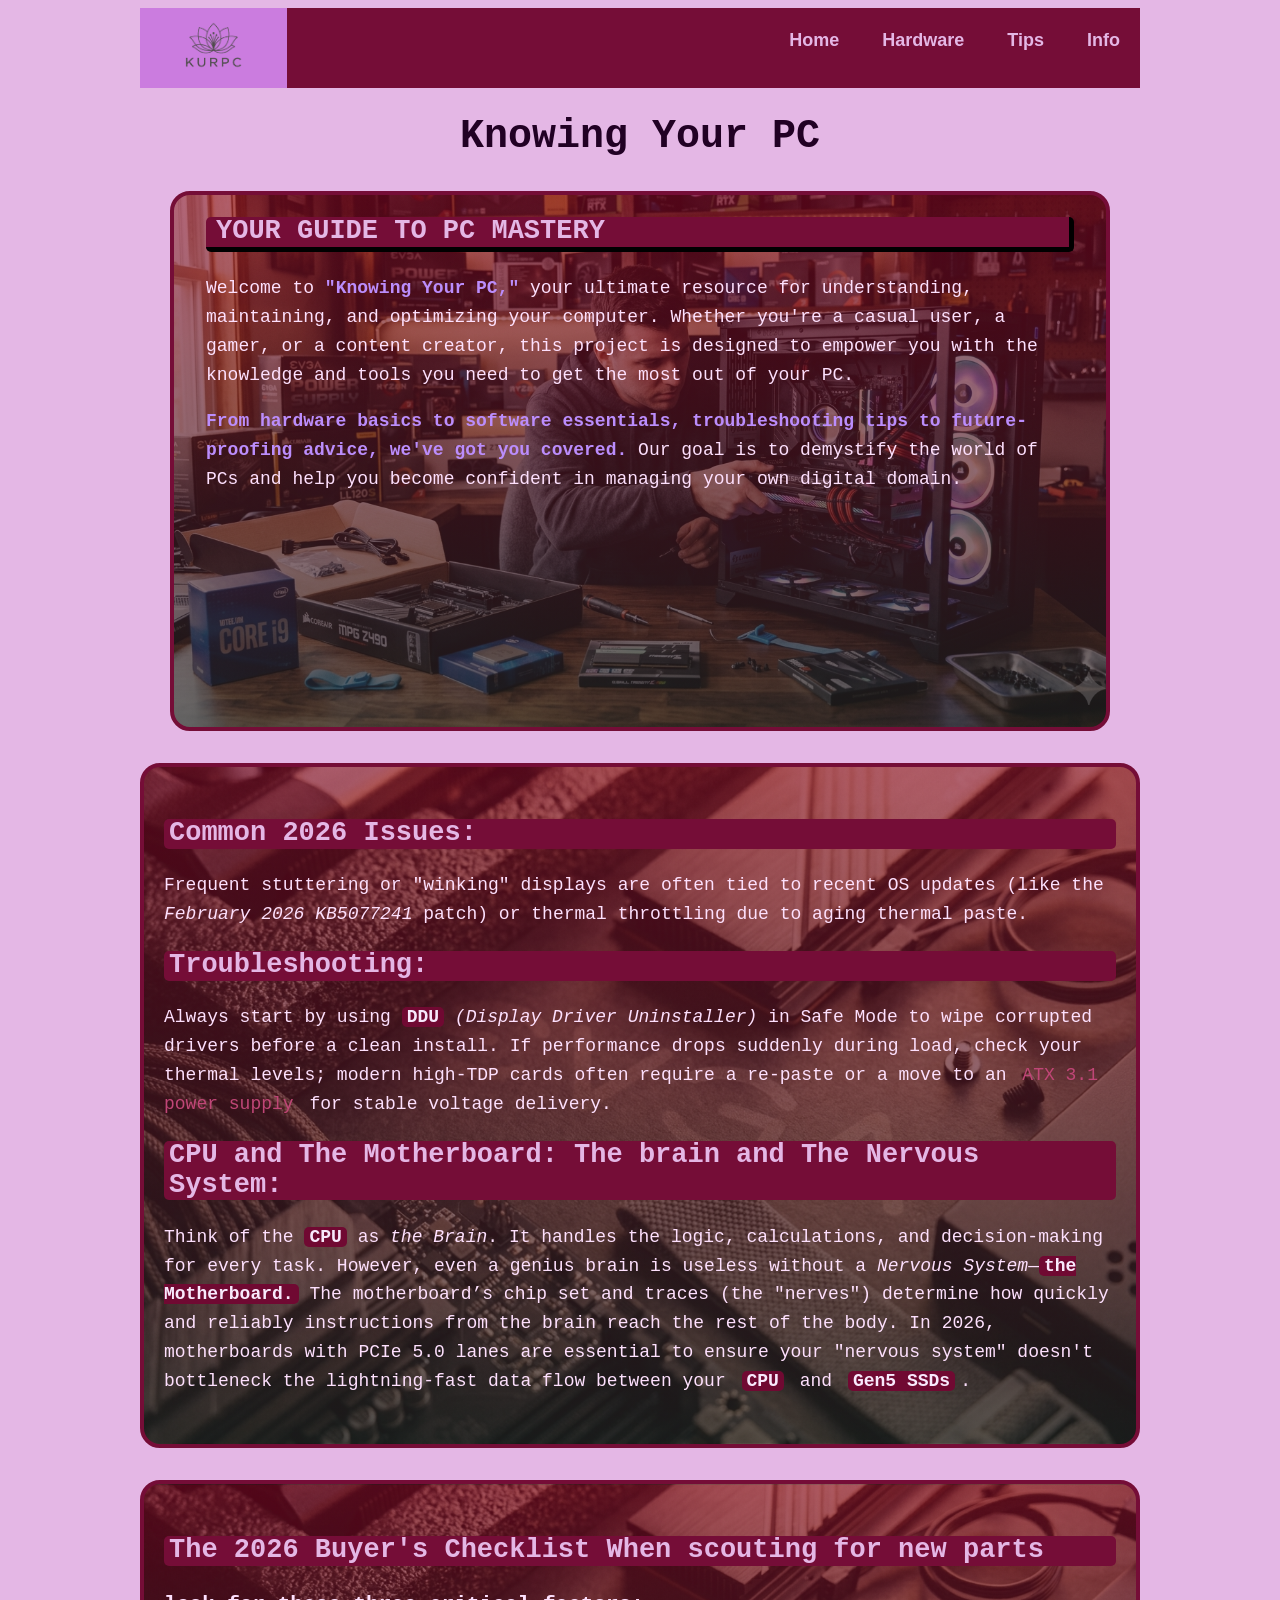
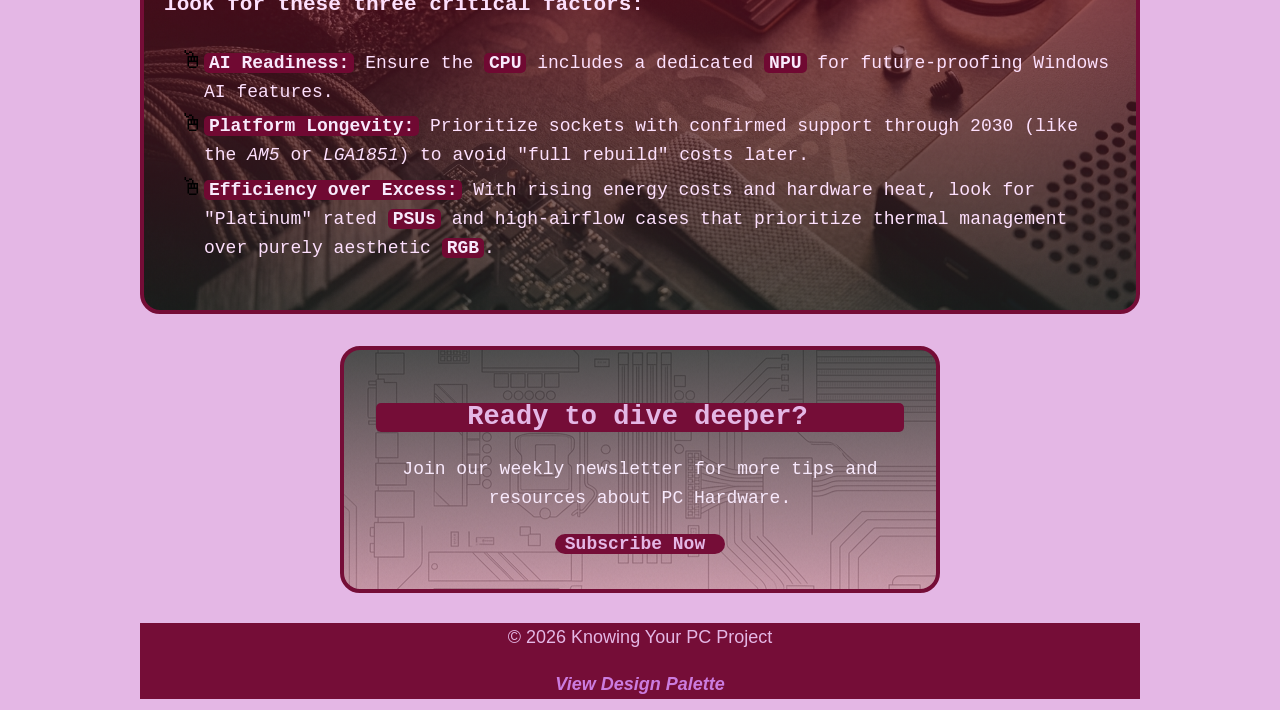
==== final/index.html @ 4963d207 "final folder setup" ====
<!DOCTYPE html>
<html lang="en">
  <head>
    <meta name="viewport" content="width=device-width, initial-scale=1.0">
    <link rel="stylesheet" href="css/style.css">
    <title>Knowing Your PC</title>
  </head>
  <body class="wrapper">
    <header>

        <nav class="primary-nav">
          <img src="images/kurpc-logo.png" alt="Knowing Your PC Logo" class="logo">
          <ul>
        <li><a href="index.html"><strong>Home</strong></a></li>
        <li><a href="hardware.html"><strong>Hardware</strong></a></li>
        <li><a href="tips.html"><strong>Tips</strong></a></li>
        <li><a href="info.html"><strong>Info</strong></a></li>
        </ul>
        </nav>
    </header>
    <main>
      <h1 class="page-header">Knowing Your PC</h1>
      <section class="hero-section">
        <h2 class="card-header">Your Guide to PC Mastery</h2>
        <p>Welcome to <strong>"Knowing Your PC,"</strong> your ultimate resource for understanding, maintaining, and optimizing your computer. Whether you're a casual user, a gamer, or a content creator, this project is designed to empower you with the knowledge and tools you need to get the most out of your PC.</p>
        <p><strong>From hardware basics to software essentials, troubleshooting tips to future-proofing advice, we've got you covered.</strong> Our goal is to demystify the world of PCs and help you become confident in managing your own digital domain.</p>
      </section>
      <section class="tip-card">
        <h2 >Common 2026 Issues:</h2>
        <p>
          Frequent stuttering or "winking" displays are often tied to recent OS
          updates (like the <em>February 2026 KB5077241</em> patch) or thermal
          throttling due to aging thermal paste.
        </p>

        <h2>Troubleshooting:</h2>
        <p>
          Always start by using <strong>DDU</strong>
          <em>(Display Driver Uninstaller)</em> in Safe Mode to wipe corrupted
          drivers before a clean install. If performance drops suddenly during
          load, check your thermal levels; modern high-TDP cards often require a
          re-paste or a move to an
          <a href="https://www.coolermaster.com/en-us/guide-and-resources/what-is-atx-3-1/"
            target="_blank">ATX 3.1 power supply</a>
          for stable voltage delivery.
        </p>

        <h2>CPU and The Motherboard: The brain and The Nervous System:</h2>
        <p>
          Think of the <strong>CPU</strong> as <em>the Brain</em>. It handles
          the logic, calculations, and decision-making for every task. However,
          even a genius brain is useless without a
          <em>Nervous System</em>—<strong>the Motherboard.</strong> The
          motherboard’s chip set and traces (the "nerves") determine how quickly
          and reliably instructions from the brain reach the rest of the body.
          In 2026, motherboards with PCIe 5.0 lanes are essential to ensure your
          "nervous system" doesn't bottleneck the lightning-fast data flow
          between your
          <a href="https://www.amazon.com/s?k=CPU&crid=3NKROOMI89W8S&sprefix=cpu%2Caps%2C243&ref=nb_sb_noss_1"
            target="_blank"><strong>CPU</strong></a>
          and <a href="https://www.amazon.com/gen-5-ssd/s?k=gen+5+ssd"
            target="_blank"><strong>Gen5 SSDs</strong></a>.
        </p>
      </section>

      <section class="tip-card">
        <h2>
          The 2026 Buyer's Checklist When scouting for new parts
        </h2>
        <h3>look for these three critical factors:</h3>
        <ol>
          <li>
            <strong>AI Readiness:</strong> Ensure the
            <strong>CPU</strong> includes a dedicated <strong>NPU</strong> for
            future-proofing Windows AI features.
          </li>
          <li>
            <strong>Platform Longevity:</strong> Prioritize sockets with
            confirmed support through 2030 (like the <em>AM5</em> or
            <em>LGA1851</em>) to avoid "full rebuild" costs later.
          </li>
          <li>
            <strong>Efficiency over Excess:</strong> With rising energy costs
            and hardware heat, look for "Platinum" rated
            <strong>PSUs</strong> and high-airflow cases that prioritize thermal
            management over purely aesthetic <strong>RGB</strong>.
          </li>
        </ol>

      </section>
       <section class="cta-box">
    <h2 class="cta-heading">Ready to dive deeper?</h2>
    <p>Join our weekly newsletter for more tips and resources about PC Hardware.</p>
    <a href="#" class="cta-button">Subscribe Now</a>
</section>
    </main>
    <footer class="site-footer">
      <p>&copy; 2026 Knowing Your PC Project</p>
      <a href="palette.html" id="palette">View Design Palette</a>
    </footer>
  </body>
</html>
---- final/css/style.css ----
* {
    box-sizing: border-box;
}

img,
figure {
    max-inline-size: 100%;
}

body {
    font-family: monospace;
    background-color: #E4B7E5;
    color: #210124;
    font-size: 1.125rem;
    line-height: 1.6;
}

section {
        margin-block: 2rem;
        background-color: #fed6ff;
        padding-inline: 2rem;
        border: 4px solid #750D37;
        border-radius: 20px;
}

a{
    color: #c04677;
    text-decoration: none;
    border-radius: 15px;
    padding-inline: 5px;
}

a:hover{
    color: #210124;
}

h1 { text-align: center;
    font-size: 2.5rem;
    line-height: 1.1;
}

h2{
    background-color: #750D37;
    color: #E4B7E5;
    line-height: 1.1;
    border-radius: 5px;
    padding-inline: 5px 10px;

}

ul {
    gap: 3px;
    padding: 0;
}

.primary-nav {
font-family: Arial, Helvetica, sans-serif;
text-align: center;
background-color: #750D37;
display: flex;
justify-content: space-between;
}

.primary-nav img {
    background-color: #cb7cdf;
    height: 5rem;
}

.primary-nav a {
    color: #E4B7E5;
    padding: 15px 20px;
    font-weight: bold;
}

.primary-nav a:hover {
    background-color: #210124;
    color: #E4B7E5;
}

.primary-nav ul {
    list-style: none;
    display: flex;    
}


footer{
    font-family: Arial, Helvetica, sans-serif;
    text-align: center;
    padding-inline: 20px;
}

.logo {
    height: 50px;
    width: auto;
}

.wrapper {
    max-inline-size: 1000px;
    margin-inline: auto;
}

.two-column {
    display: grid;
    gap: 20px;

@media (min-width: 700px) {
        grid-template-columns: 1fr 1fr;
}
}

.hero-section {
    background-image: linear-gradient(rgba(133, 7, 38, 0.616), rgba(37, 37, 37, 0.671)), url("../images/hero-new.png");
    background-size: cover;
    background-position: center;
    color: #fde0fd;
    min-height: 60vh;
    margin-inline: 30px;
}

.hero-section strong {
    color: #bb8dfc;
}

.tip-card {
    background-image: linear-gradient(rgba(133, 7, 38, 0.616), rgba(37, 37, 37, 0.671)), url("../images/texture-new.png");
    background-size: cover;
    background-position: center;
    margin-inline: auto;
    padding-inline: 20px;
    padding-block: 30px;
    color: #fde0fd;
}

.tip-card ul {
    background-color: #eabfeb8c;
    color: #750D37;
    margin-inline: 20px;
    padding-inline: 50px;
    padding-block: 40px;
    border: 4px solid #750D37;
    border-radius: 20px;
}

.tip-card li::marker {
    content: "\1F5B1"; /* Unicode for a desktop computer emoji */
    color: #000000;
    font-size: 1.5rem;
}

.tip-card strong {
    color: #f8e9fc;
    background-color: #700932;
    padding-inline: 5px;
    border-radius: 5px;
}

.header-card {
    background-image: linear-gradient(rgba(221, 141, 201, 0.616), rgba(37, 37, 37, 0.671)), url("../images/geo-background.jpg");
    background-size: cover;
    background-position: center;
    padding-inline: 20px;
    padding-block: 30px;
    color: #fde0fd;
}

.card-header {
    text-transform: uppercase;
    background-color: #750D37;
    color: #E4B7E5;
    padding-inline: 10px;
    border-inline-end: solid 5px #000000;
    border-block-end: solid 5px #000000;
}

.key-terms {
    text-transform: uppercase;
    font-weight: bold;

}

.advice {
    font-style: italic;
    font-weight: bold;
    background-color: #750D37;
    color: #E4B7E5;
    padding-inline: 5px;
    border-radius: 10px;
}

.software {
    font-weight: bold;
    font-style: italic;
    background-color: #c04677;
    color: #000000;
}

.software:hover {
    background-color: #210124;
    color: #E4B7E5;
}

.cta-box{
    background-image: linear-gradient( rgba(0, 0, 0, 0.664), rgba(143, 15, 58, 0.37)), url("../images/background-accent.png");
    text-align: center;
    margin-block: 30px;
    margin-inline: 200px;
    padding-block: 30px;
    background-color: #fed6ff;
    border: 4px solid #750D37;
    color: #f8e9fc;
}

.cta-button{
    margin-block: 20px;
    padding-inline: 10px 20px;
    background-color: #750D37;
    color: #E4B7E5;
    text-decoration: none;
    font-weight: bold;
    border-radius: 10px;
}

.cta-button:hover{
    background-color: #210124;
    color: #E4B7E5;
}


#palette {
    color:#cb7cdf;
    font-weight: bold;
    font-style: italic;
}

#palette:hover {
    color: #210124;
}

.site-footer {
    background-color: #750D37;
    color: #E4B7E5;
    padding-inline: 20px;
    text-align: center;
}

/* SHARED STYLES: All boxes get these rules */
.swatch {
    height: 150px;
    width: 100%;
    margin-block-start: 20px;
    padding-block: 20px;
    border: 7px dotted black;
    border-radius: 15px;
    color: rgb(255, 255, 255);
}

/* UNIQUE STYLES: Update the HEX codes below */

/* 1. Primary Color */
.primary {
    background-color: #E4B7E5; /* CHANGE THIS */
}

/* 2. Accent Color */
.accent {
    background-color: #750D37; /* CHANGE THIS */
}

/* 3. Text/Light Color */
.text {
    background-color: #210124; /* CHANGE THIS */
    color: rgb(255, 255, 255); /* Dark text for light background */
}

/* Final W3C Validation Check: Passed 4/27/2026 */
/* Final W3C Validation Check: Passed 5/5/2026 */
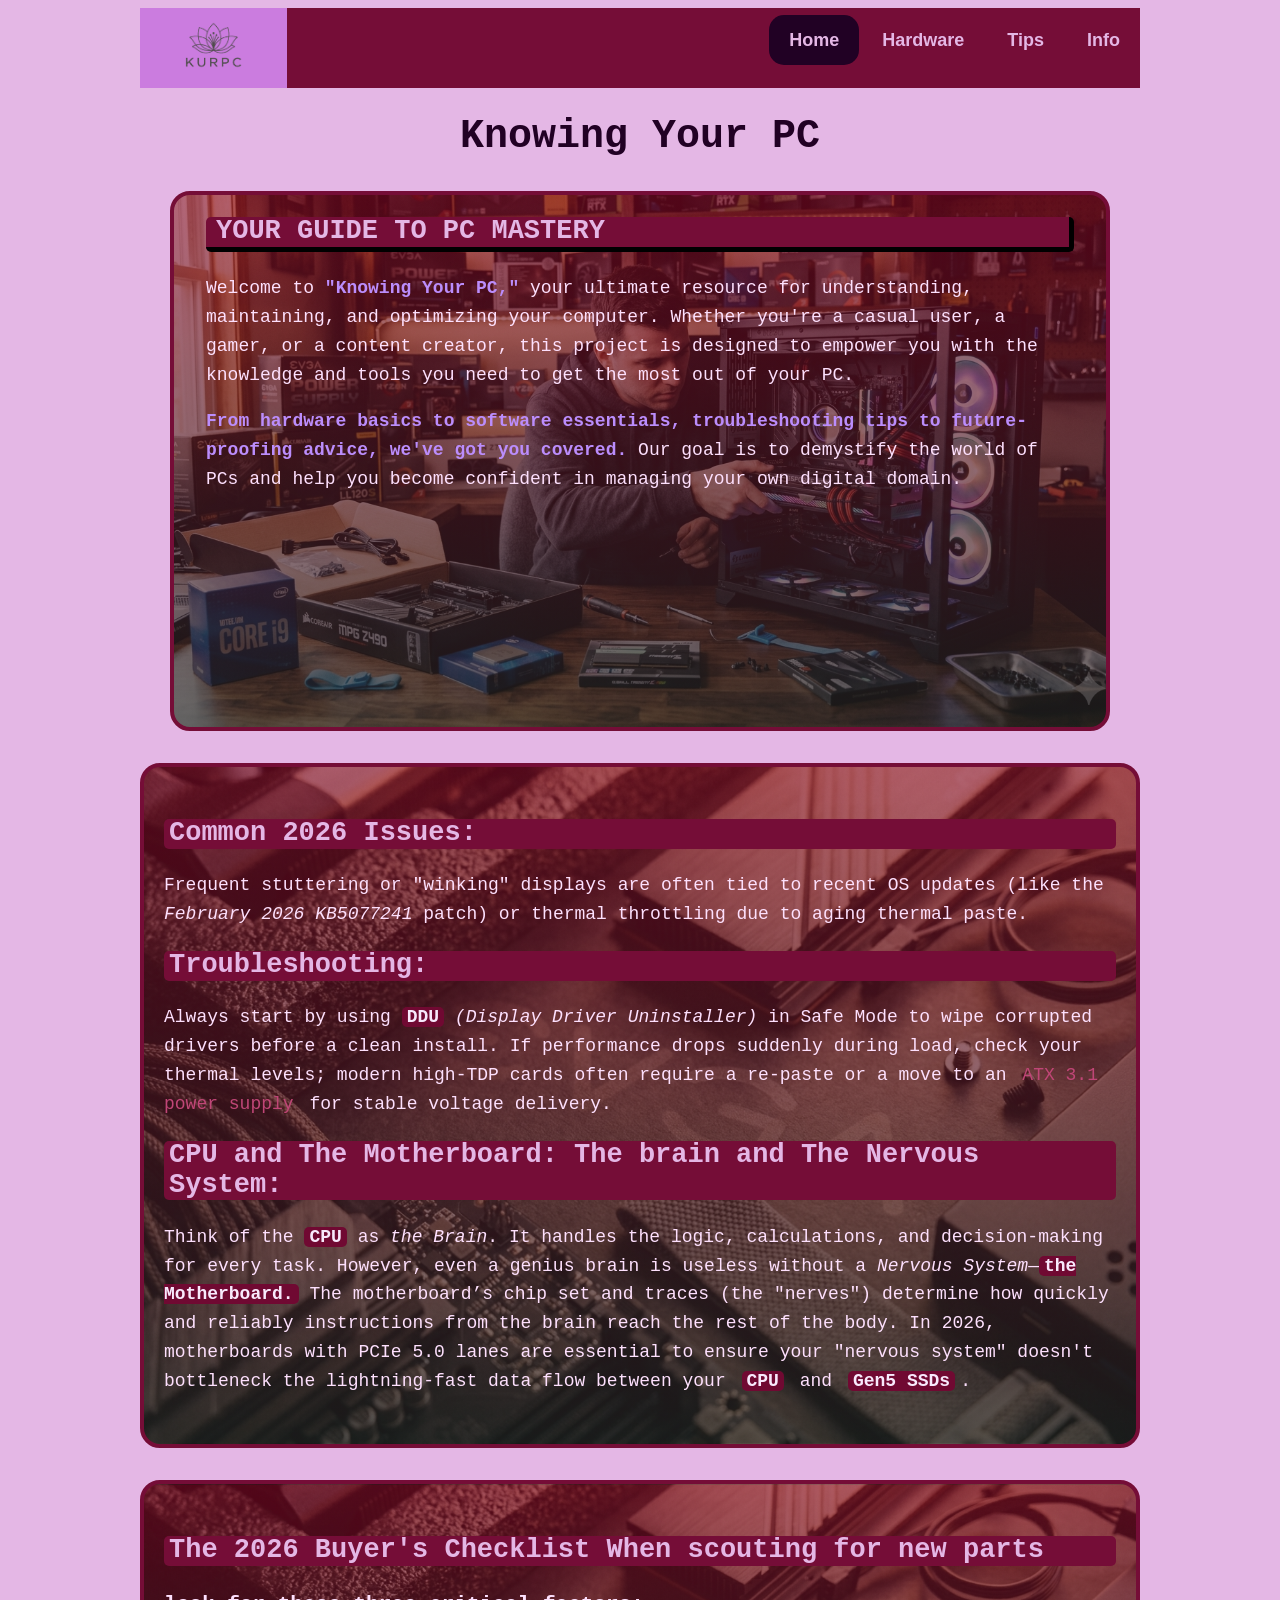
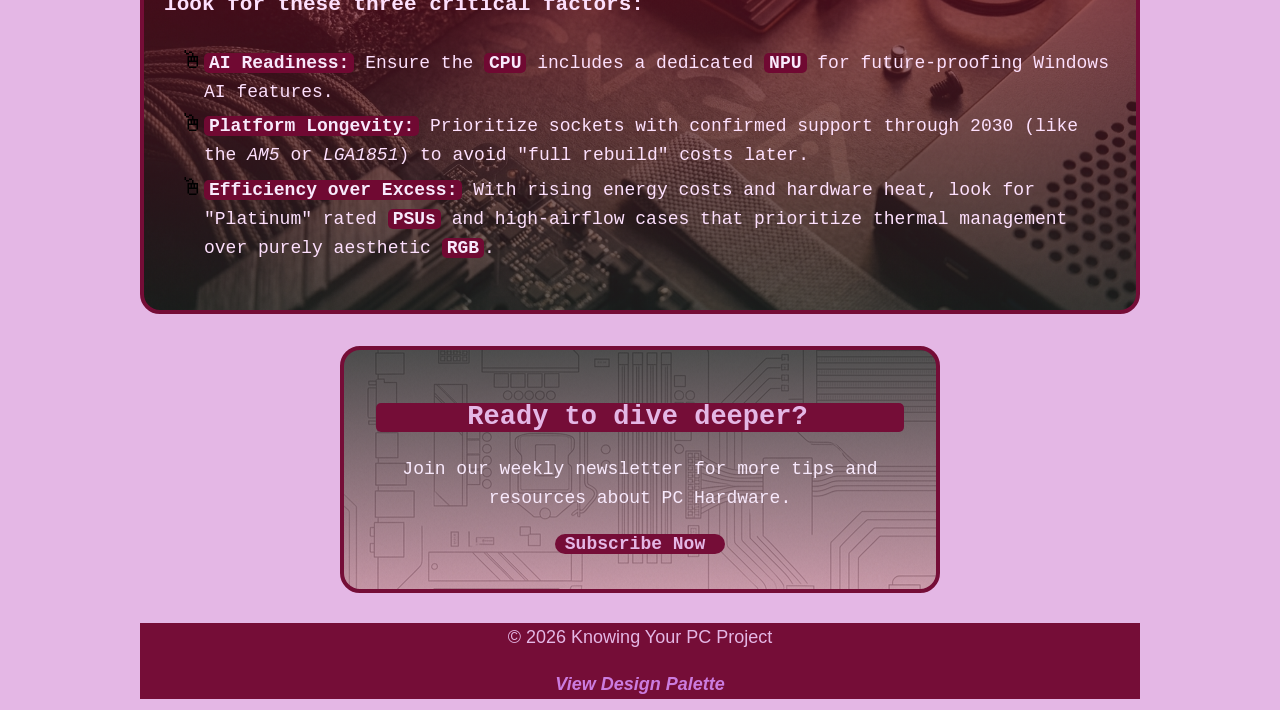
==== commit b05fb20a: "project: new subpages created" ====
--- a/final/index.html
+++ b/final/index.html
@@ -11,10 +11,11 @@
         <nav class="primary-nav">
           <img src="images/kurpc-logo.png" alt="Knowing Your PC Logo" class="logo">
           <ul>
-        <li><a href="index.html"><strong>Home</strong></a></li>
+        <li><a href="index.html" class="active-page"><strong>Home</strong></a></li>
         <li><a href="hardware.html"><strong>Hardware</strong></a></li>
         <li><a href="tips.html"><strong>Tips</strong></a></li>
         <li><a href="info.html"><strong>Info</strong></a></li>
+
         </ul>
         </nav>
     </header>
--- a/final/css/style.css
+++ b/final/css/style.css
@@ -82,11 +82,14 @@
     display: flex;    
 }
 
+.primary-nav a.active-page {
+    background-color: #210124;
+    color: #E4B7E5;
+}
 
 footer{
     font-family: Arial, Helvetica, sans-serif;
     text-align: center;
-    padding-inline: 20px;
 }
 
 .logo {
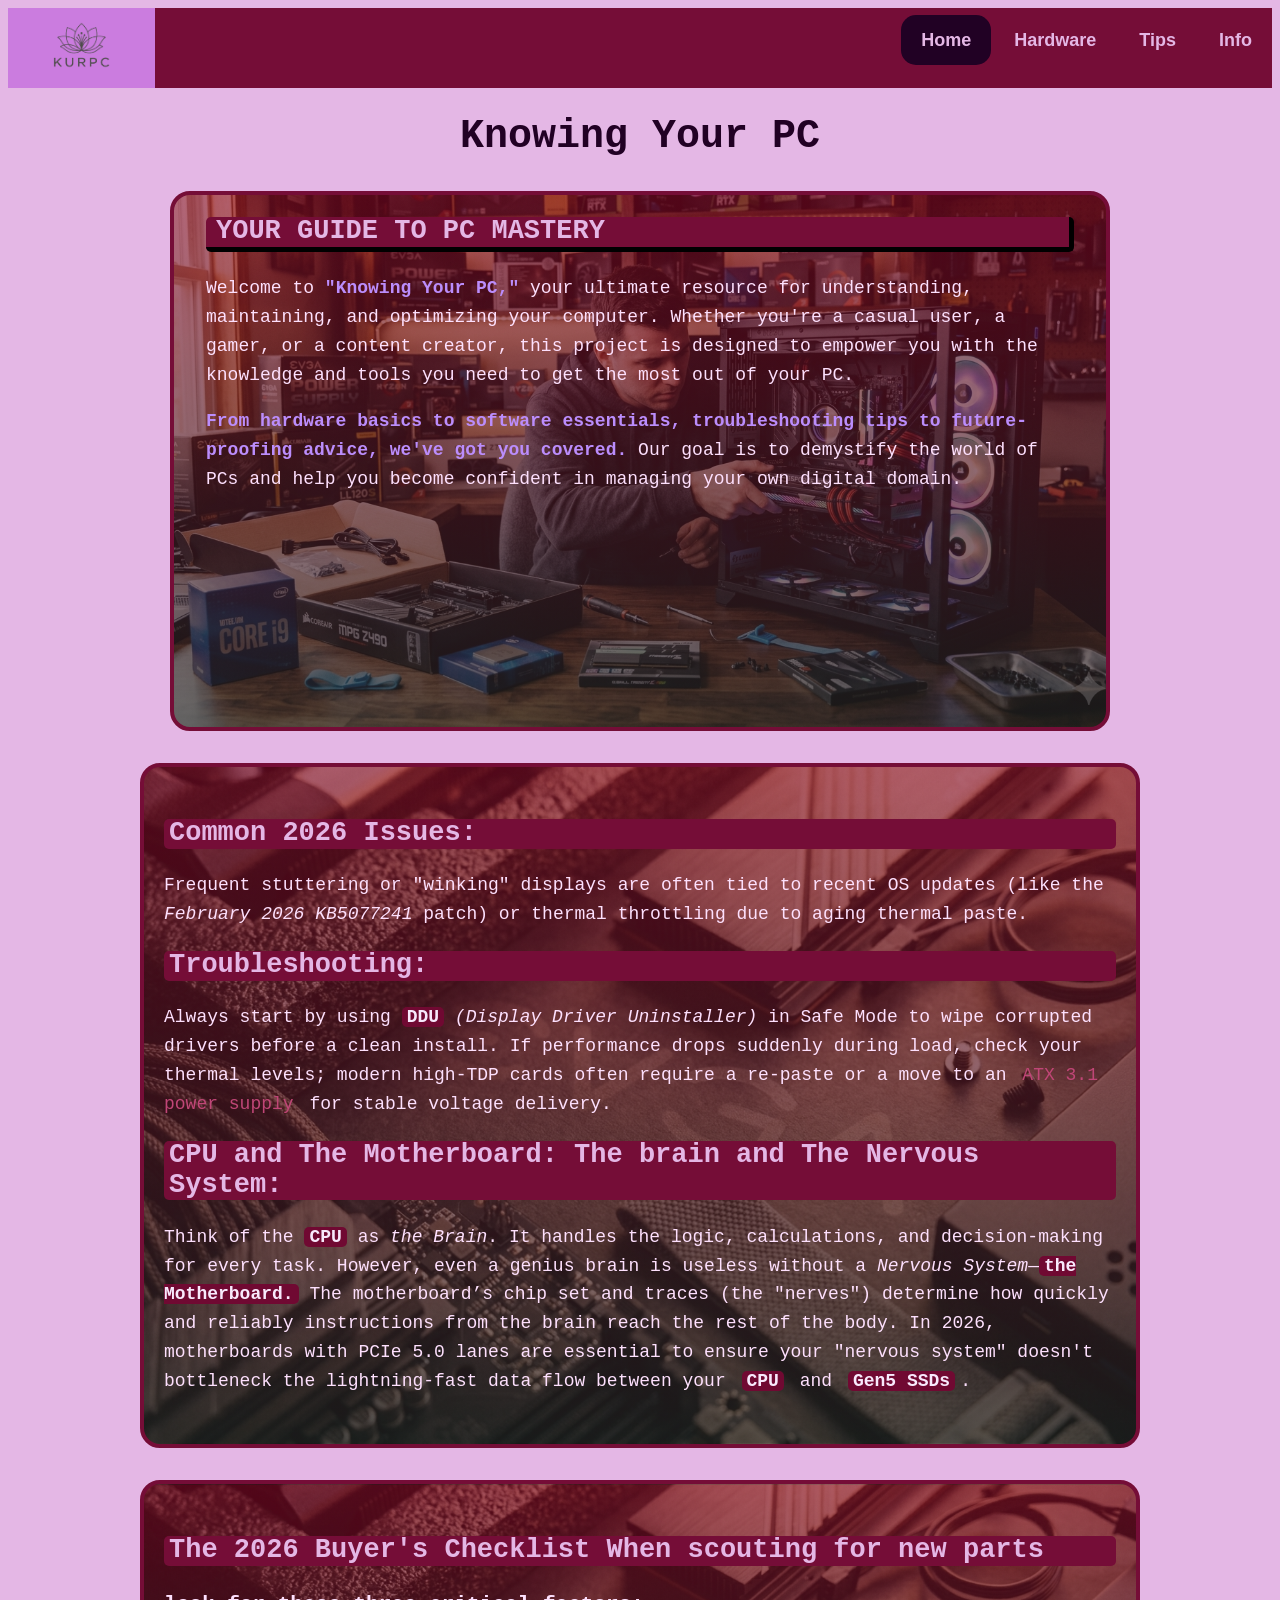
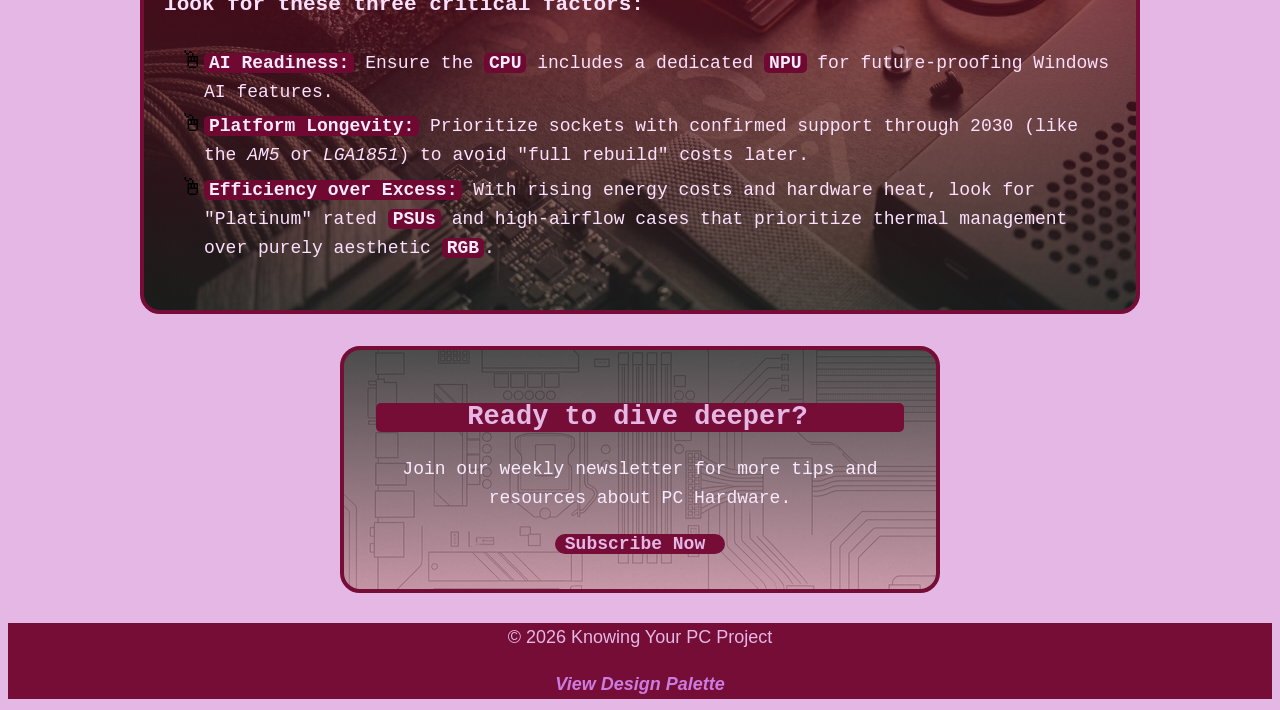
==== commit 5dd51973: "Project: new grid" ====
--- a/final/index.html
+++ b/final/index.html
@@ -5,7 +5,7 @@
     <link rel="stylesheet" href="css/style.css">
     <title>Knowing Your PC</title>
   </head>
-  <body class="wrapper">
+  <body>
     <header>
 
         <nav class="primary-nav">
@@ -19,7 +19,7 @@
         </ul>
         </nav>
     </header>
-    <main>
+    <main class="wrapper">
       <h1 class="page-header">Knowing Your PC</h1>
       <section class="hero-section">
         <h2 class="card-header">Your Guide to PC Mastery</h2>
--- a/final/css/style.css
+++ b/final/css/style.css
@@ -110,6 +110,17 @@
         grid-template-columns: 1fr 1fr;
 }
 }
+
+.three-column {
+    display: grid;
+    gap: 20px;
+
+@media (width > 1020px) {
+        grid-template-columns: 1fr 1fr 1fr 1fr;
+        margin-block: 30px;
+}
+}
+
 
 .hero-section {
     background-image: linear-gradient(rgba(133, 7, 38, 0.616), rgba(37, 37, 37, 0.671)), url("../images/hero-new.png");
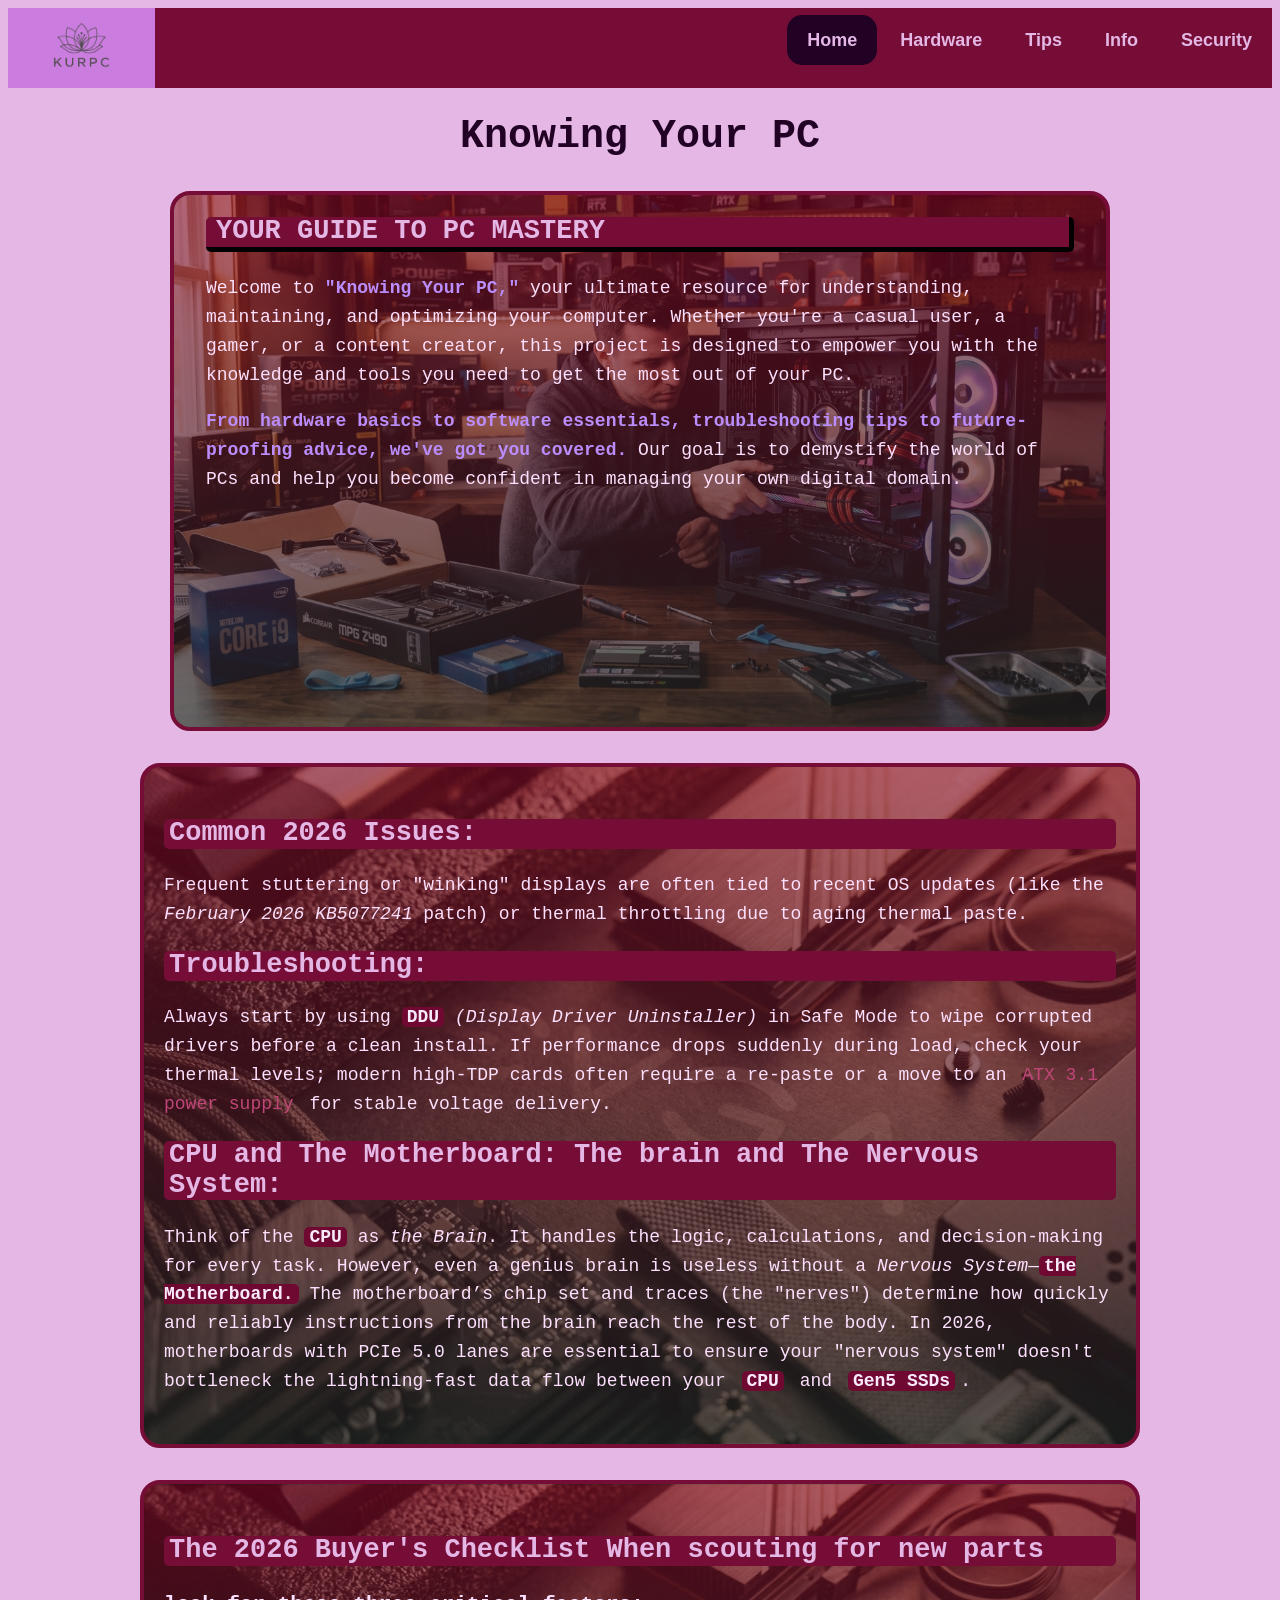
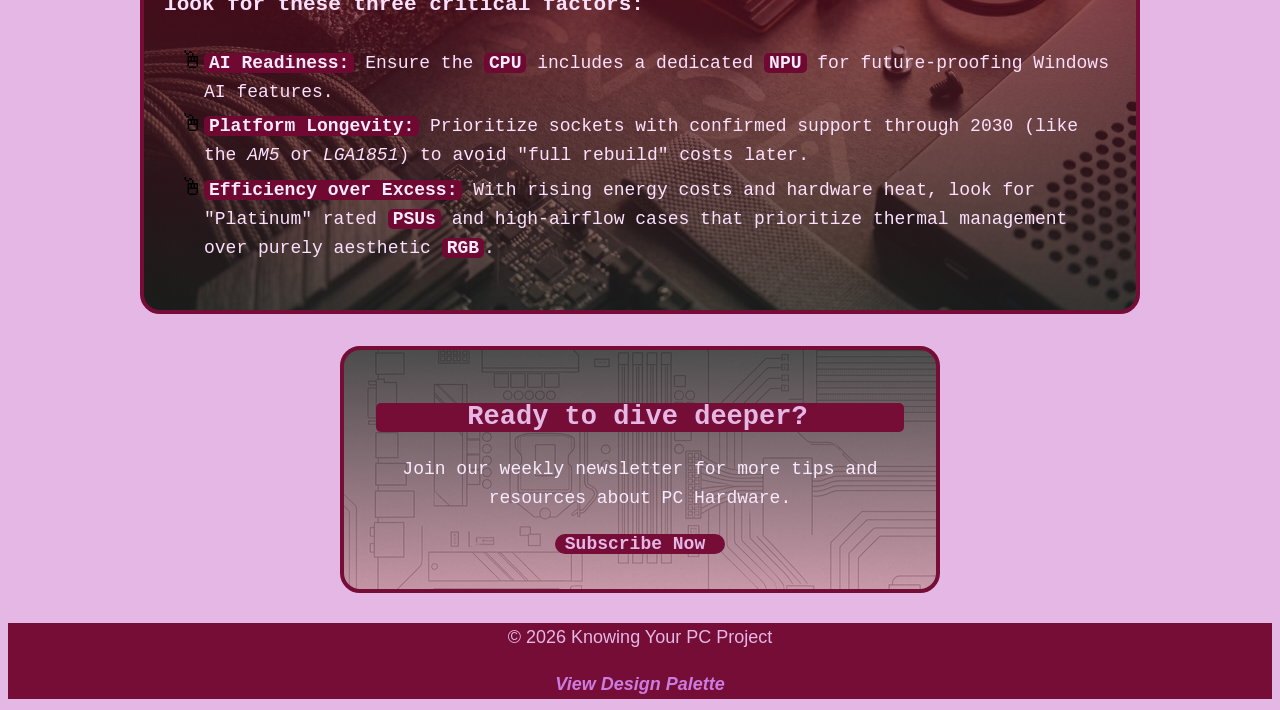
==== commit 8342cb89: "fixed navigation" ====
--- a/final/index.html
+++ b/final/index.html
@@ -15,6 +15,7 @@
         <li><a href="hardware.html"><strong>Hardware</strong></a></li>
         <li><a href="tips.html"><strong>Tips</strong></a></li>
         <li><a href="info.html"><strong>Info</strong></a></li>
+        <li><a href="security.html"><strong>Security</strong></a></li>
 
         </ul>
         </nav>
--- a/final/css/style.css
+++ b/final/css/style.css
@@ -53,6 +53,27 @@
     padding: 0;
 }
 
+figcaption {
+    font-style: italic;
+    text-align: center;
+    max-inline-size: 35rem;
+    margin-inline: auto;
+    margin-top: 0.5rem;
+    background-color: #c04677;
+    color: #210124;
+    border-radius: 15px;
+}
+
+.figure-img {
+    margin: auto;
+    text-align: center;
+}
+
+.figure-dis {
+    border: 4px solid #750D37;
+    border-radius: 8rem;
+}
+
 .primary-nav {
 font-family: Arial, Helvetica, sans-serif;
 text-align: center;
@@ -79,7 +100,7 @@
 
 .primary-nav ul {
     list-style: none;
-    display: flex;    
+    display: flex;
 }
 
 .primary-nav a.active-page {
@@ -115,10 +136,13 @@
     display: grid;
     gap: 20px;
 
-@media (width > 1020px) {
+@media (width >= 1150px) {
+        grid-template-columns: 1fr 1fr 1fr;
+        margin-block: 30px;
+}
+@media (width >= 1800px) {
         grid-template-columns: 1fr 1fr 1fr 1fr;
-        margin-block: 30px;
-}
+        margin-block: 30px;}
 }
 
 
@@ -133,6 +157,21 @@
 
 .hero-section strong {
     color: #bb8dfc;
+}
+
+.hero-compact {
+    background-image: linear-gradient(rgba(133, 7, 38, 0.616), rgba(37, 37, 37, 0.671)), url("../images/hero-new.png");
+    background-size: cover;
+    background-position: center;
+    color: #fde0fd;
+    min-height: 20vh;
+    padding-block: 20px;
+    margin-inline: 15px;
+
+    @media (width > 700px) {
+        max-inline-size: 700px;
+        margin-inline: auto;
+        }
 }
 
 .tip-card {
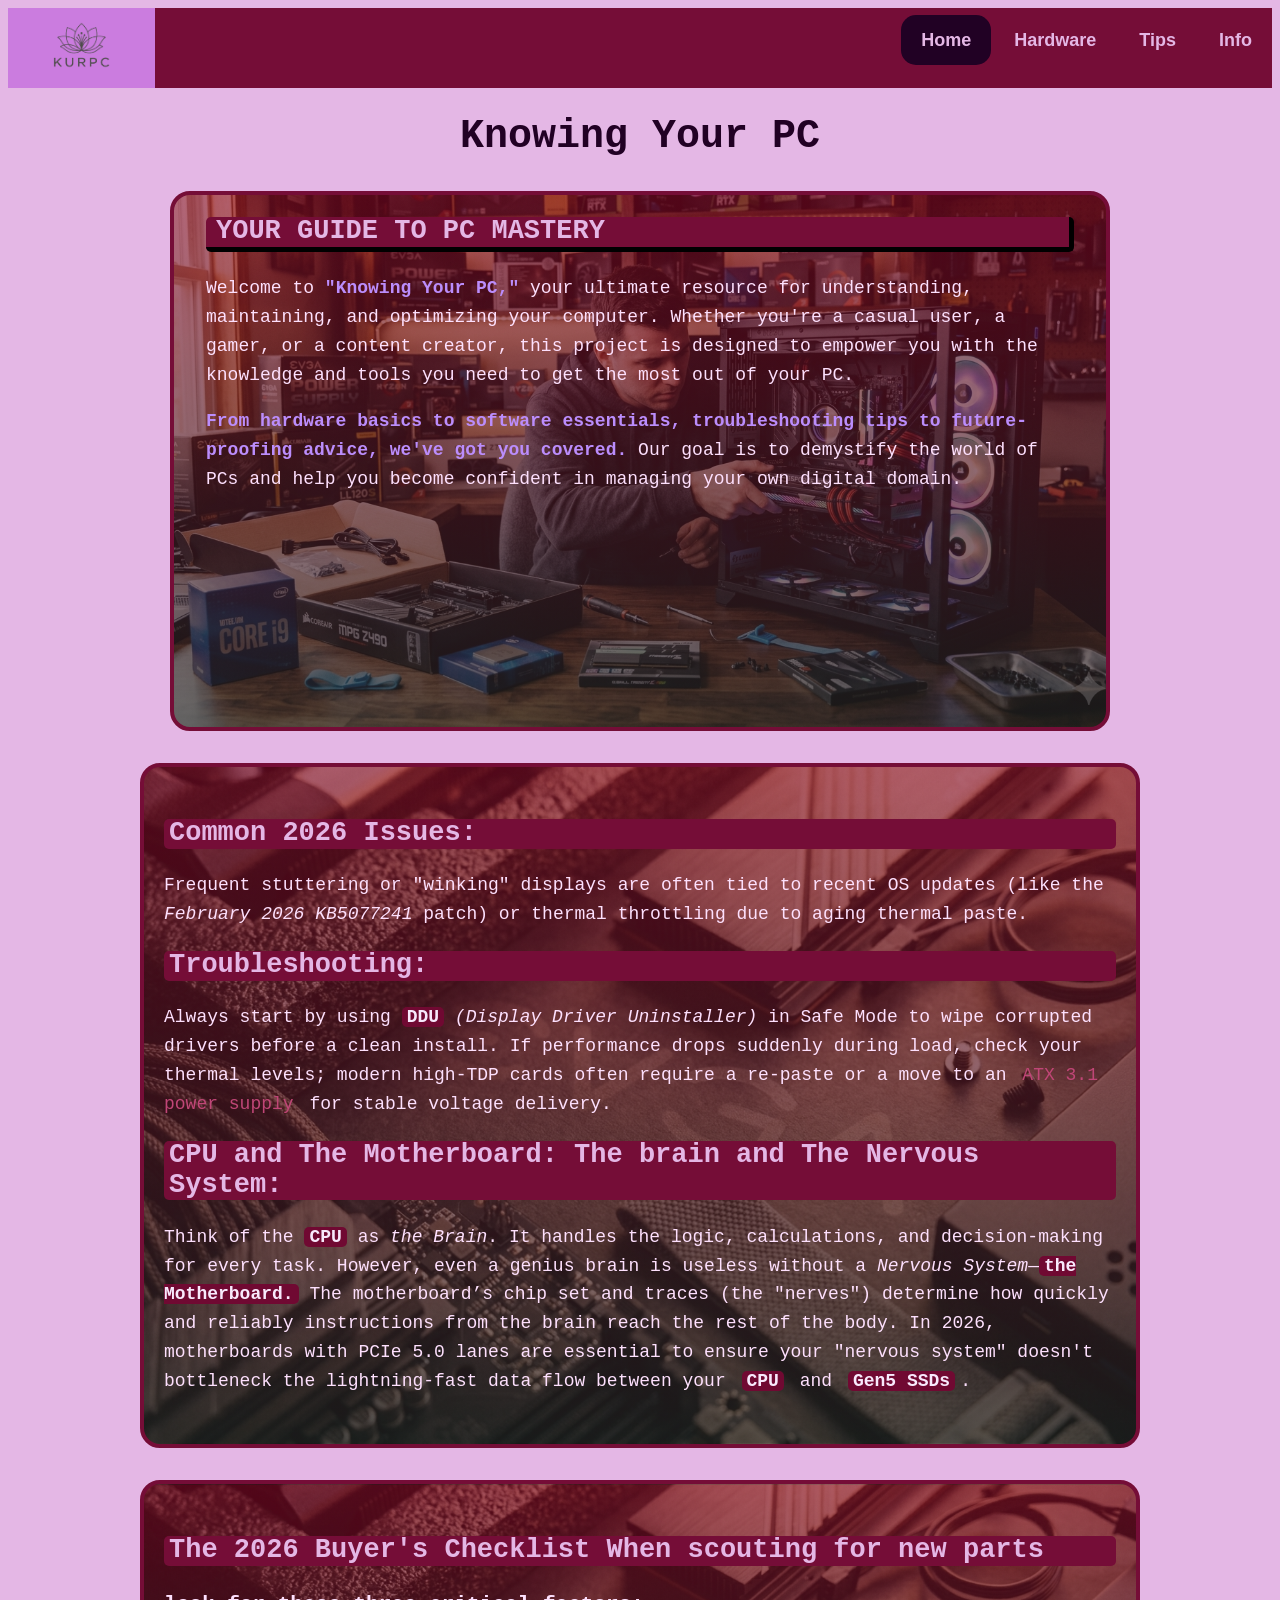
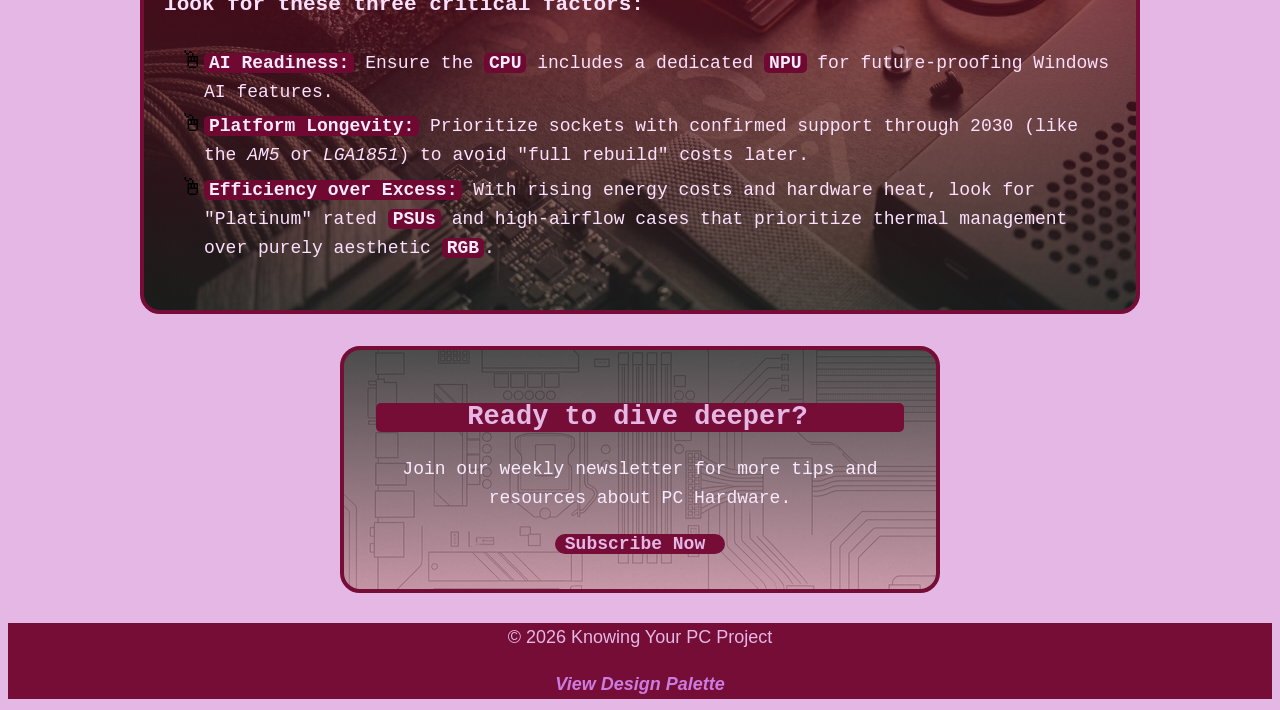
==== commit f1db8060: "fixed subpage" ====
--- a/final/index.html
+++ b/final/index.html
@@ -15,7 +15,6 @@
         <li><a href="hardware.html"><strong>Hardware</strong></a></li>
         <li><a href="tips.html"><strong>Tips</strong></a></li>
         <li><a href="info.html"><strong>Info</strong></a></li>
-        <li><a href="security.html"><strong>Security</strong></a></li>
 
         </ul>
         </nav>
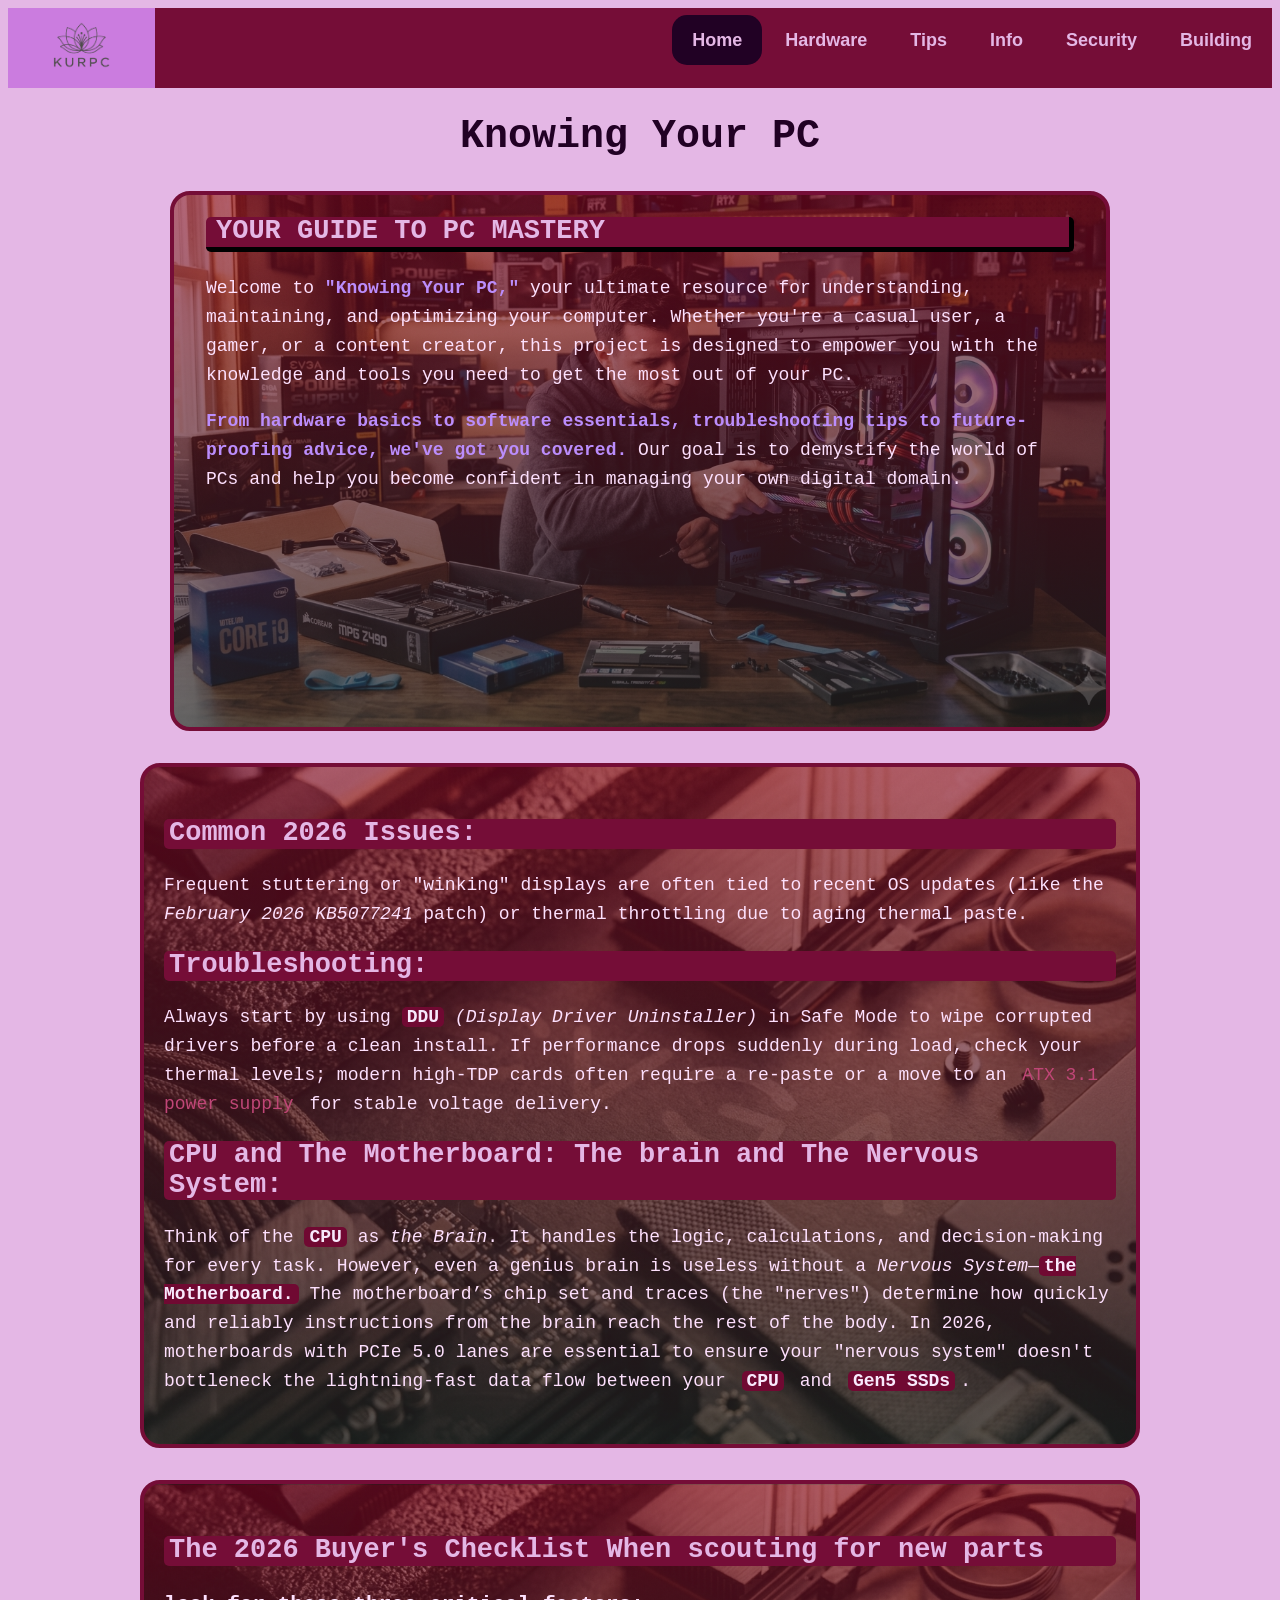
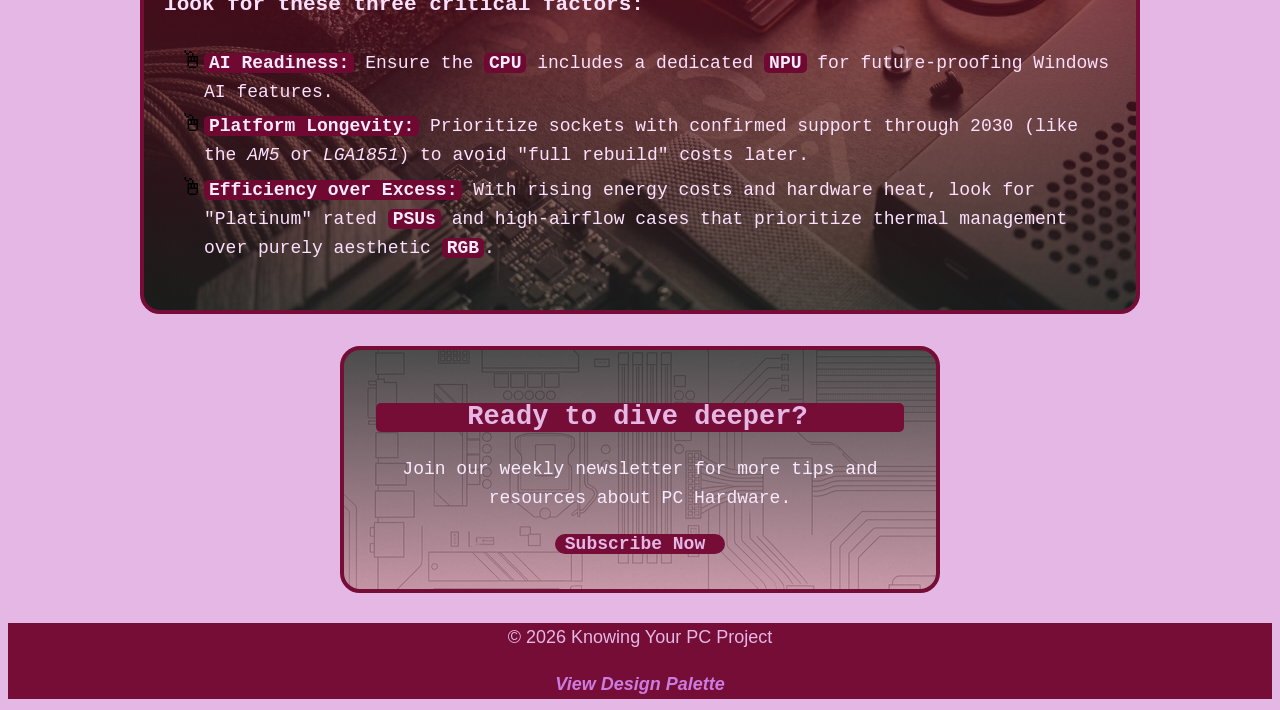
==== commit d85d30c5: "fixed subpage and added new subpage" ====
--- a/final/index.html
+++ b/final/index.html
@@ -15,6 +15,8 @@
         <li><a href="hardware.html"><strong>Hardware</strong></a></li>
         <li><a href="tips.html"><strong>Tips</strong></a></li>
         <li><a href="info.html"><strong>Info</strong></a></li>
+        <li><a href="security.html"><strong>Security</strong></a></li>
+        <li><a href="building.html"><strong>Building</strong></a></li>
 
         </ul>
         </nav>
--- a/final/css/style.css
+++ b/final/css/style.css
@@ -223,6 +223,13 @@
     padding-inline: 10px;
     border-inline-end: solid 5px #000000;
     border-block-end: solid 5px #000000;
+}
+
+.step-card{
+    background-image: linear-gradient(rgba(0, 0, 0, 0.5), rgba(0, 0, 0, 0.8)), url(/images/build-bg.jpg);
+    background-size: fill;
+    background-position: center;
+    color: #E4B7E5
 }
 
 .key-terms {
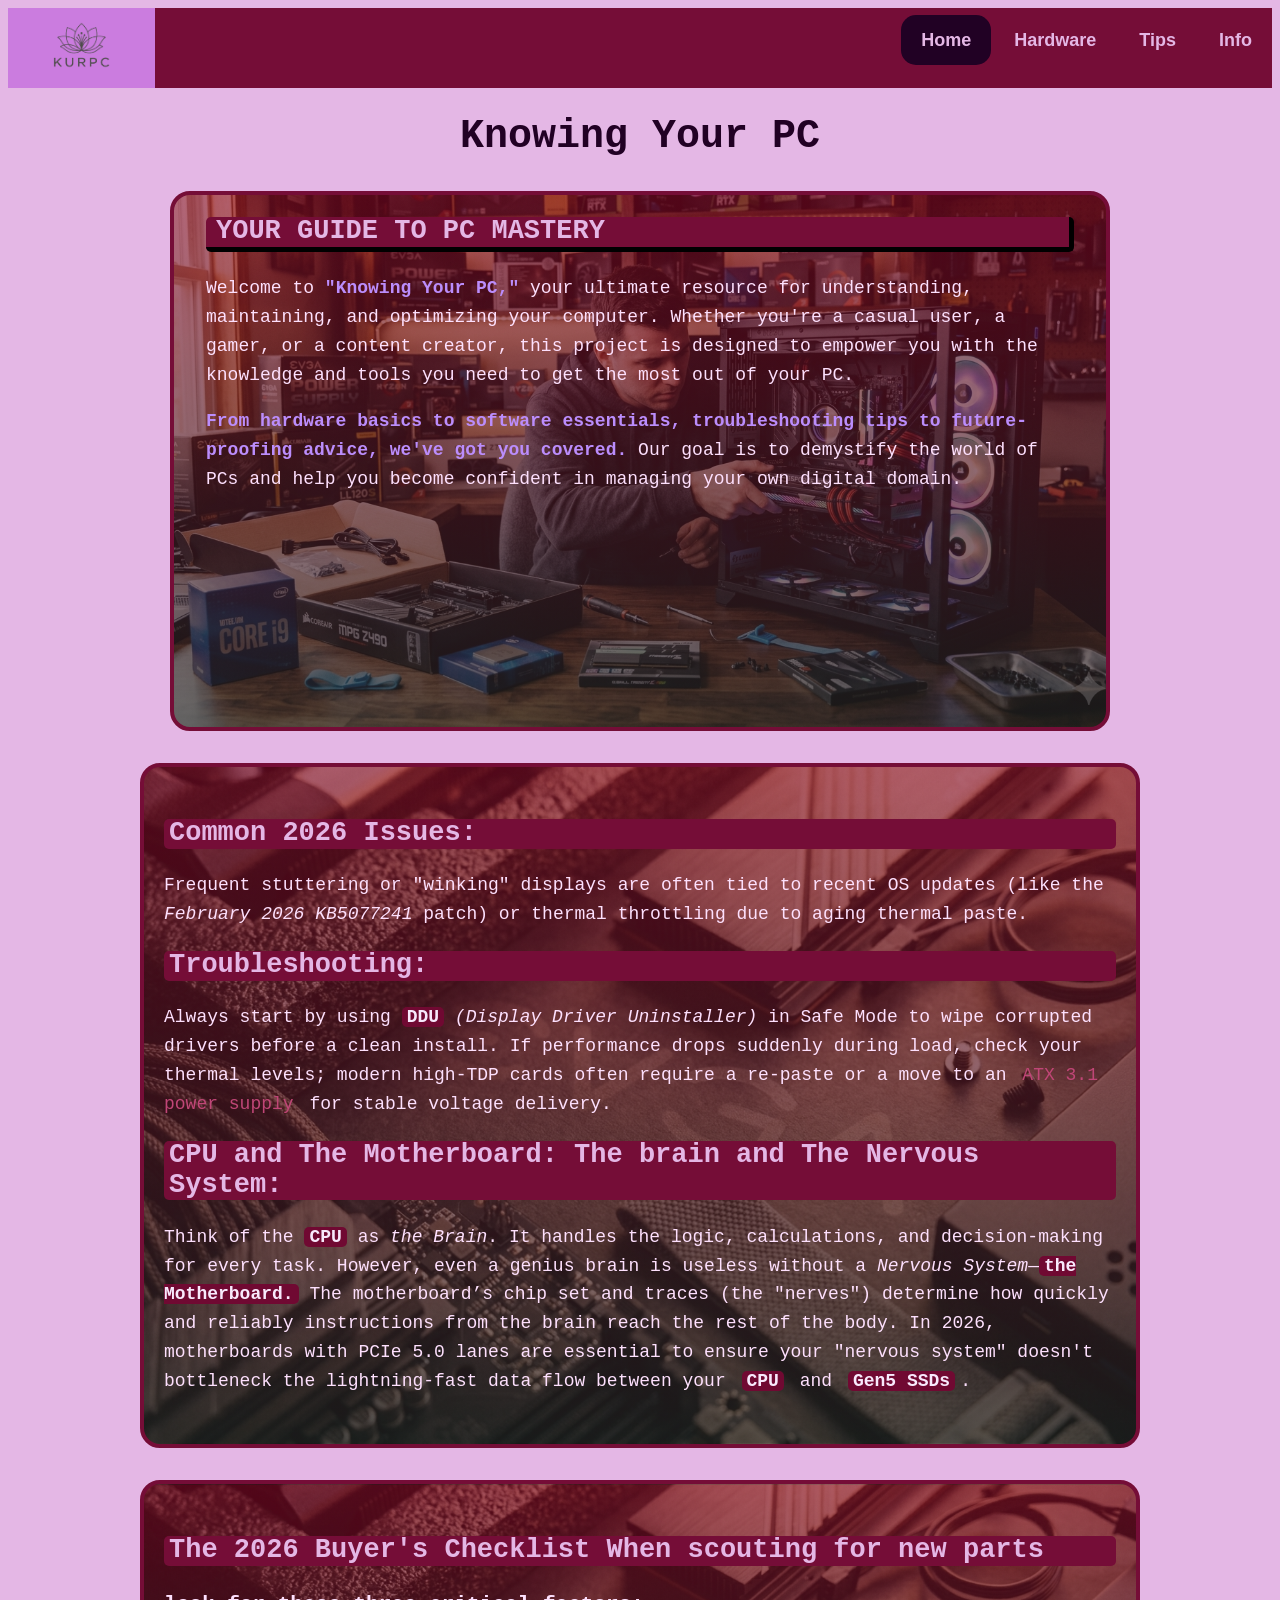
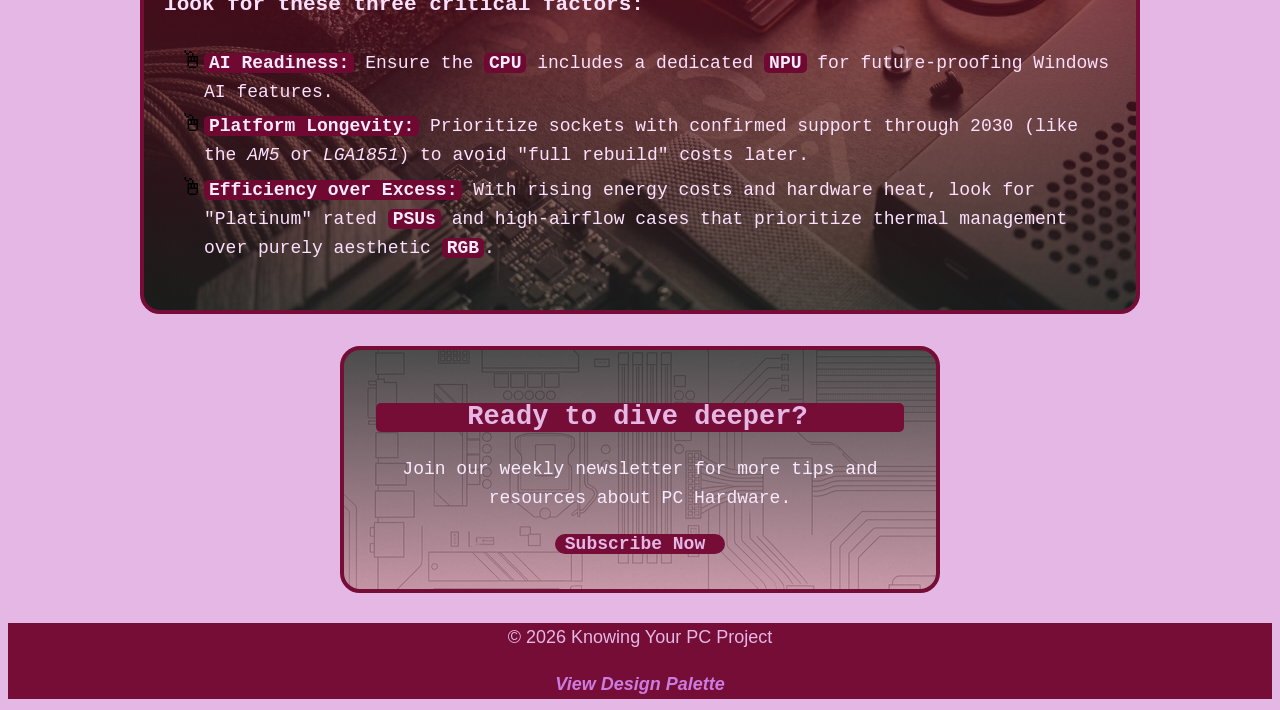
==== commit d97b6bd7: "fixed nav and subpage" ====
--- a/final/index.html
+++ b/final/index.html
@@ -15,8 +15,6 @@
         <li><a href="hardware.html"><strong>Hardware</strong></a></li>
         <li><a href="tips.html"><strong>Tips</strong></a></li>
         <li><a href="info.html"><strong>Info</strong></a></li>
-        <li><a href="security.html"><strong>Security</strong></a></li>
-        <li><a href="building.html"><strong>Building</strong></a></li>
 
         </ul>
         </nav>
--- a/final/css/style.css
+++ b/final/css/style.css
@@ -333,4 +333,5 @@
 }
 
 /* Final W3C Validation Check: Passed 4/27/2026 */
-/* Final W3C Validation Check: Passed 5/5/2026 */+/* Final W3C Validation Check: Passed 5/5/2026 */
+/* Final W3C Validation Check: Passed 5/16/2026 */
